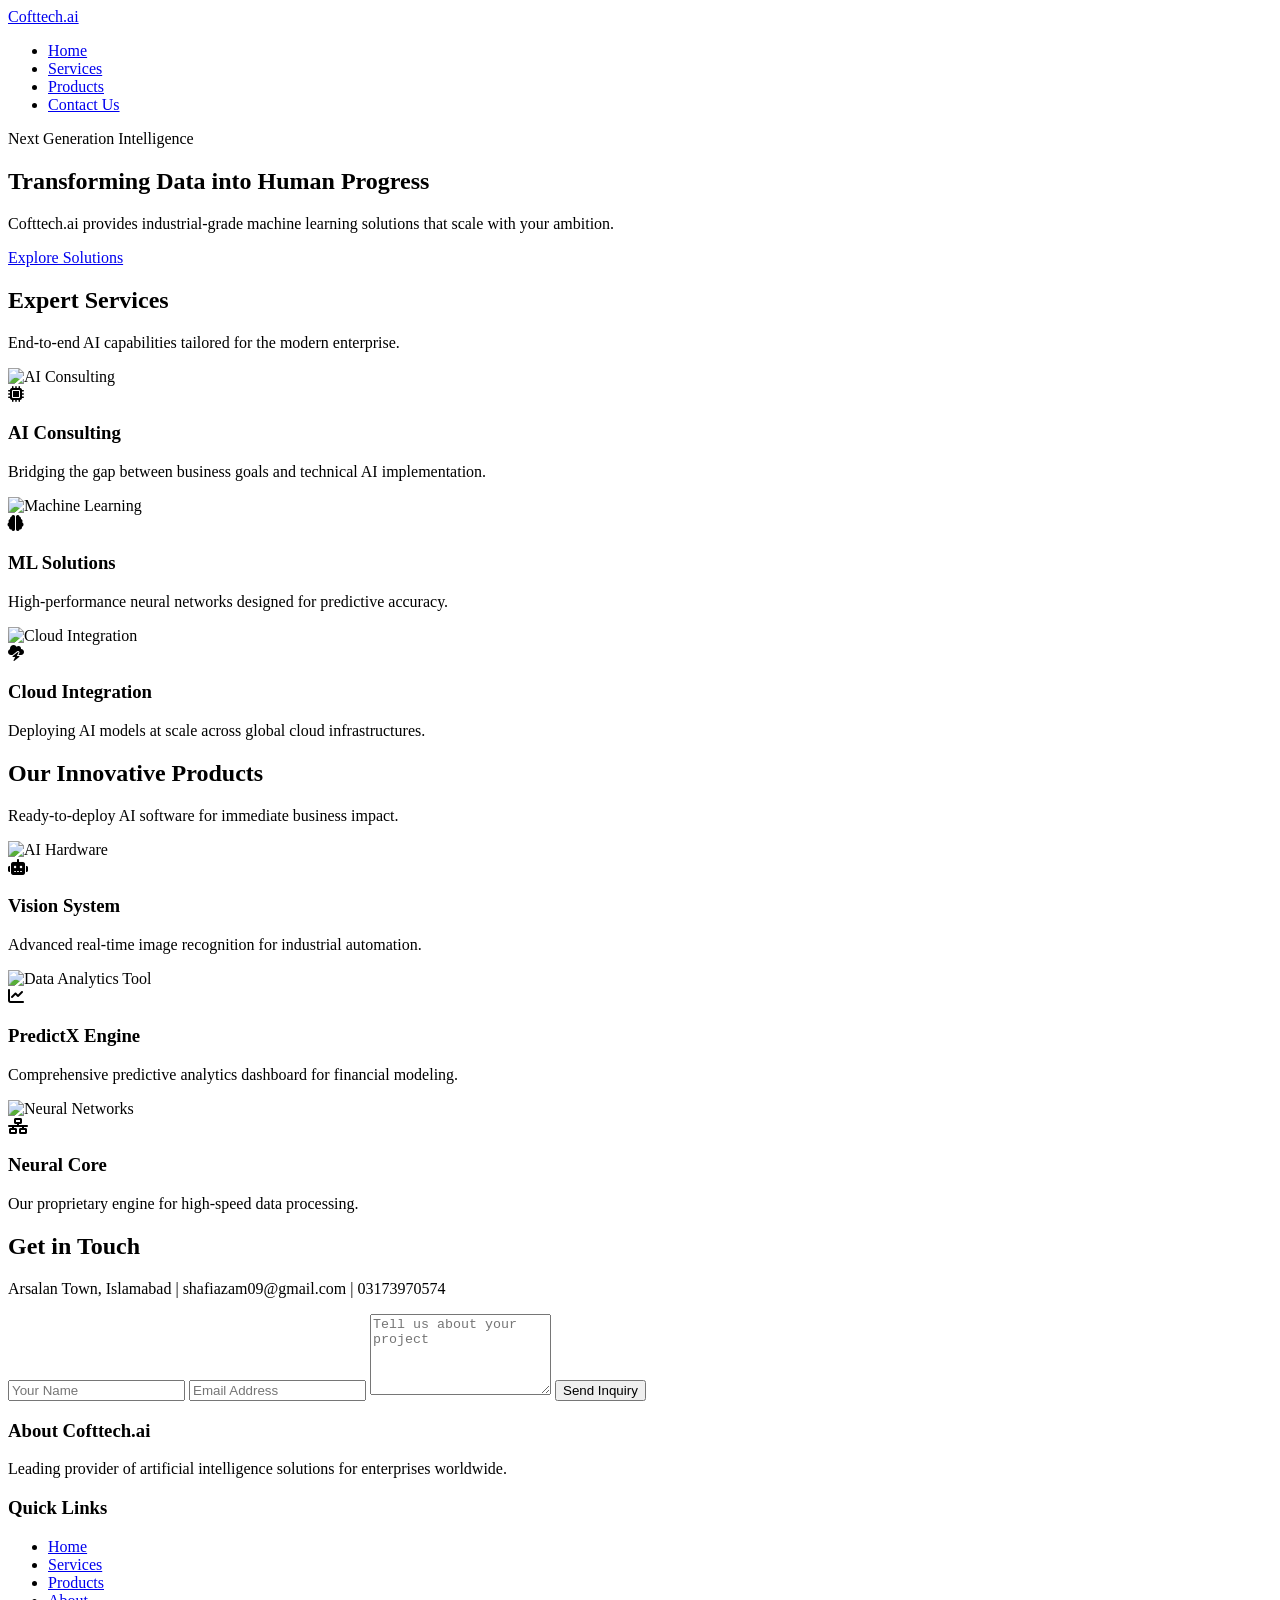
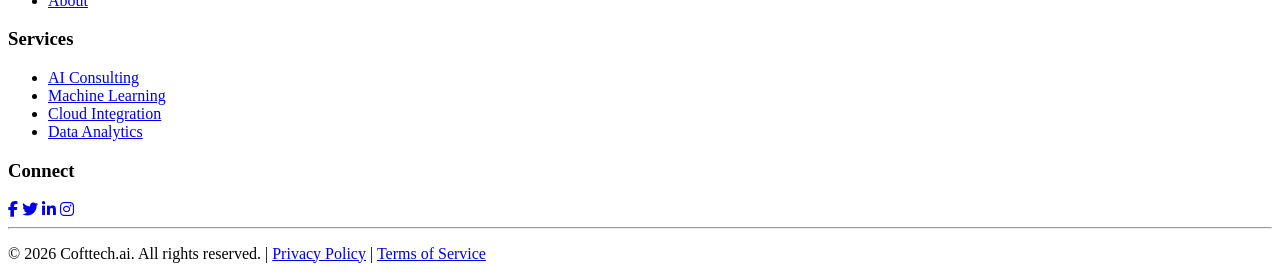
==== 1.Cofttech/Index.html @ a9986b80 "Assignment" ====
<!DOCTYPE html>
<html lang="en">
<head>
    <meta charset="UTF-8">
    <meta name="viewport" content="width=device-width, initial-scale=1.0">
    <title>Cofttech.ai | Advanced AI Solutions</title>
    <link href="https://fonts.googleapis.com/css2?family=Plus+Jakarta+Sans:wght@300;400;600;800&display=swap" rel="stylesheet">
    <link rel="stylesheet" href="https://cdnjs.cloudflare.com/ajax/libs/font-awesome/6.4.0/css/all.min.css">
    <link rel="stylesheet" href="style.css">
</head>
<body>

    <header class="navbar">
        <div class="container nav-flex">
            <a href="#" class="logo">Cofttech<span>.ai</span></a>
            <nav>
                <ul class="nav-links">
                    <li><a href="#home">Home</a></li>
                    <li><a href="#services">Services</a></li>
                    <li><a href="#products">Products</a></li>
                    <li><a href="#contact" class="nav-cta">Contact Us</a></li>
                </ul>
            </nav>
        </div>
    </header>

    <section id="home" class="hero">
        <div class="container">
            <div class="hero-content">
                <span class="badge">Next Generation Intelligence</span>
                <h1>Transforming Data into <span class="gradient-text">Human Progress</span></h1>
                <p>Cofttech.ai provides industrial-grade machine learning solutions that scale with your ambition.</p>
                <div class="hero-btns">
                    <a href="#services" class="btn btn-primary">Explore Solutions</a>
                </div>
            </div>
        </div>
    </section>

    <section id="services" class="services section-padding">
        <div class="container">
            <div class="section-header">
                <h2>Expert Services</h2>
                <p>End-to-end AI capabilities tailored for the modern enterprise.</p>
            </div>
            <div class="grid-container">
                <div class="service-card">
                    <img src="images/consulting.jpg" alt="AI Consulting">
                    <div class="card-body">
                        <i class="fas fa-microchip icon-gradient"></i>
                        <h3>AI Consulting</h3>
                        <p>Bridging the gap between business goals and technical AI implementation.</p>
                    </div>
                </div>
                <div class="service-card">
                    <img src="images/ml.jpg" alt="Machine Learning">
                    <div class="card-body">
                        <i class="fas fa-brain icon-gradient"></i>
                        <h3>ML Solutions</h3>
                        <p>High-performance neural networks designed for predictive accuracy.</p>
                    </div>
                </div>
                <div class="service-card">
                    <img src="images/cloud.jpg" alt="Cloud Integration">
                    <div class="card-body">
                        <i class="fas fa-cloud-bolt icon-gradient"></i>
                        <h3>Cloud Integration</h3>
                        <p>Deploying AI models at scale across global cloud infrastructures.</p>
                    </div>
                </div>
            </div>
        </div>
    </section>

    <section id="products" class="products-section section-padding bg-light">
        <div class="container">
            <div class="section-header">
                <h2>Our Innovative Products</h2>
                <p>Ready-to-deploy AI software for immediate business impact.</p>
            </div>
            <div class="grid-container">
                <div class="service-card">
                    <img src="images/AI.jpg" alt="AI Hardware">
                    <div class="card-body">
                        <i class="fas fa-robot icon-gradient"></i>
                        <h3>Vision System</h3>
                        <p>Advanced real-time image recognition for industrial automation.</p>
                    </div>
                </div>
                <div class="service-card">
                    <img src="images/DataAnalytics.jpg" alt="Data Analytics Tool">
                    <div class="card-body">
                        <i class="fas fa-chart-line icon-gradient"></i>
                        <h3>PredictX Engine</h3>
                        <p>Comprehensive predictive analytics dashboard for financial modeling.</p>
                    </div>
                </div>
                <div class="service-card">
                    <img src="images/data.jpg" alt="Neural Networks">
                    <div class="card-body">
                        <i class="fas fa-network-wired icon-gradient"></i>
                        <h3>Neural Core</h3>
                        <p>Our proprietary engine for high-speed data processing.</p>
                    </div>
                </div>
            </div>
        </div>
    </section>

    <section id="contact" class="contact-section section-padding">
        <div class="container">
            <div class="section-header">
                <h2 class="gradient-text">Get in Touch</h2>
                <p class="contact-intro">Arsalan Town, Islamabad | shafiazam09@gmail.com | 03173970574</p>
            </div>
            
            <div class="contact-form-container">
                <form class="dark-form">
                    <input type="text" placeholder="Your Name" required>
                    <input type="email" placeholder="Email Address" required>
                    <textarea rows="5" placeholder="Tell us about your project" required></textarea>
                    <button type="submit" class="form-btn">Send Inquiry</button>
                </form>
            </div>
        </div>
    </section>

    <footer class="main-footer">
        <div class="container footer-grid">
            <div class="footer-col">
                <h3>About Cofttech.ai</h3>
                <p>Leading provider of artificial intelligence solutions for enterprises worldwide.</p>
            </div>
            <div class="footer-col">
                <h3>Quick Links</h3>
                <ul>
                    <li><a href="#home">Home</a></li>
                    <li><a href="#services">Services</a></li>
                    <li><a href="#products">Products</a></li>
                    <li><a href="#about">About</a></li>
                </ul>
            </div>
            <div class="footer-col">
                <h3>Services</h3>
                <ul>
                    <li><a href="#">AI Consulting</a></li>
                    <li><a href="#">Machine Learning</a></li>
                    <li><a href="#">Cloud Integration</a></li>
                    <li><a href="#">Data Analytics</a></li>
                </ul>
            </div>
        </div>
        
        <div class="container footer-bottom">
            <div class="footer-socials">
                <h3>Connect</h3>
                <div class="social-icons">
                    <a href="#"><i class="fab fa-facebook-f"></i></a>
                    <a href="#"><i class="fab fa-twitter"></i></a>
                    <a href="#"><i class="fab fa-linkedin-in"></i></a>
                    <a href="#"><i class="fab fa-instagram"></i></a>
                </div>
            </div>
            <hr>
            <div class="copyright">
                <p>© 2026 Cofttech.ai. All rights reserved. | <a href="#">Privacy Policy</a> | <a href="#">Terms of Service</a></p>
            </div>
        </div>
    </footer>

</body>
</html>
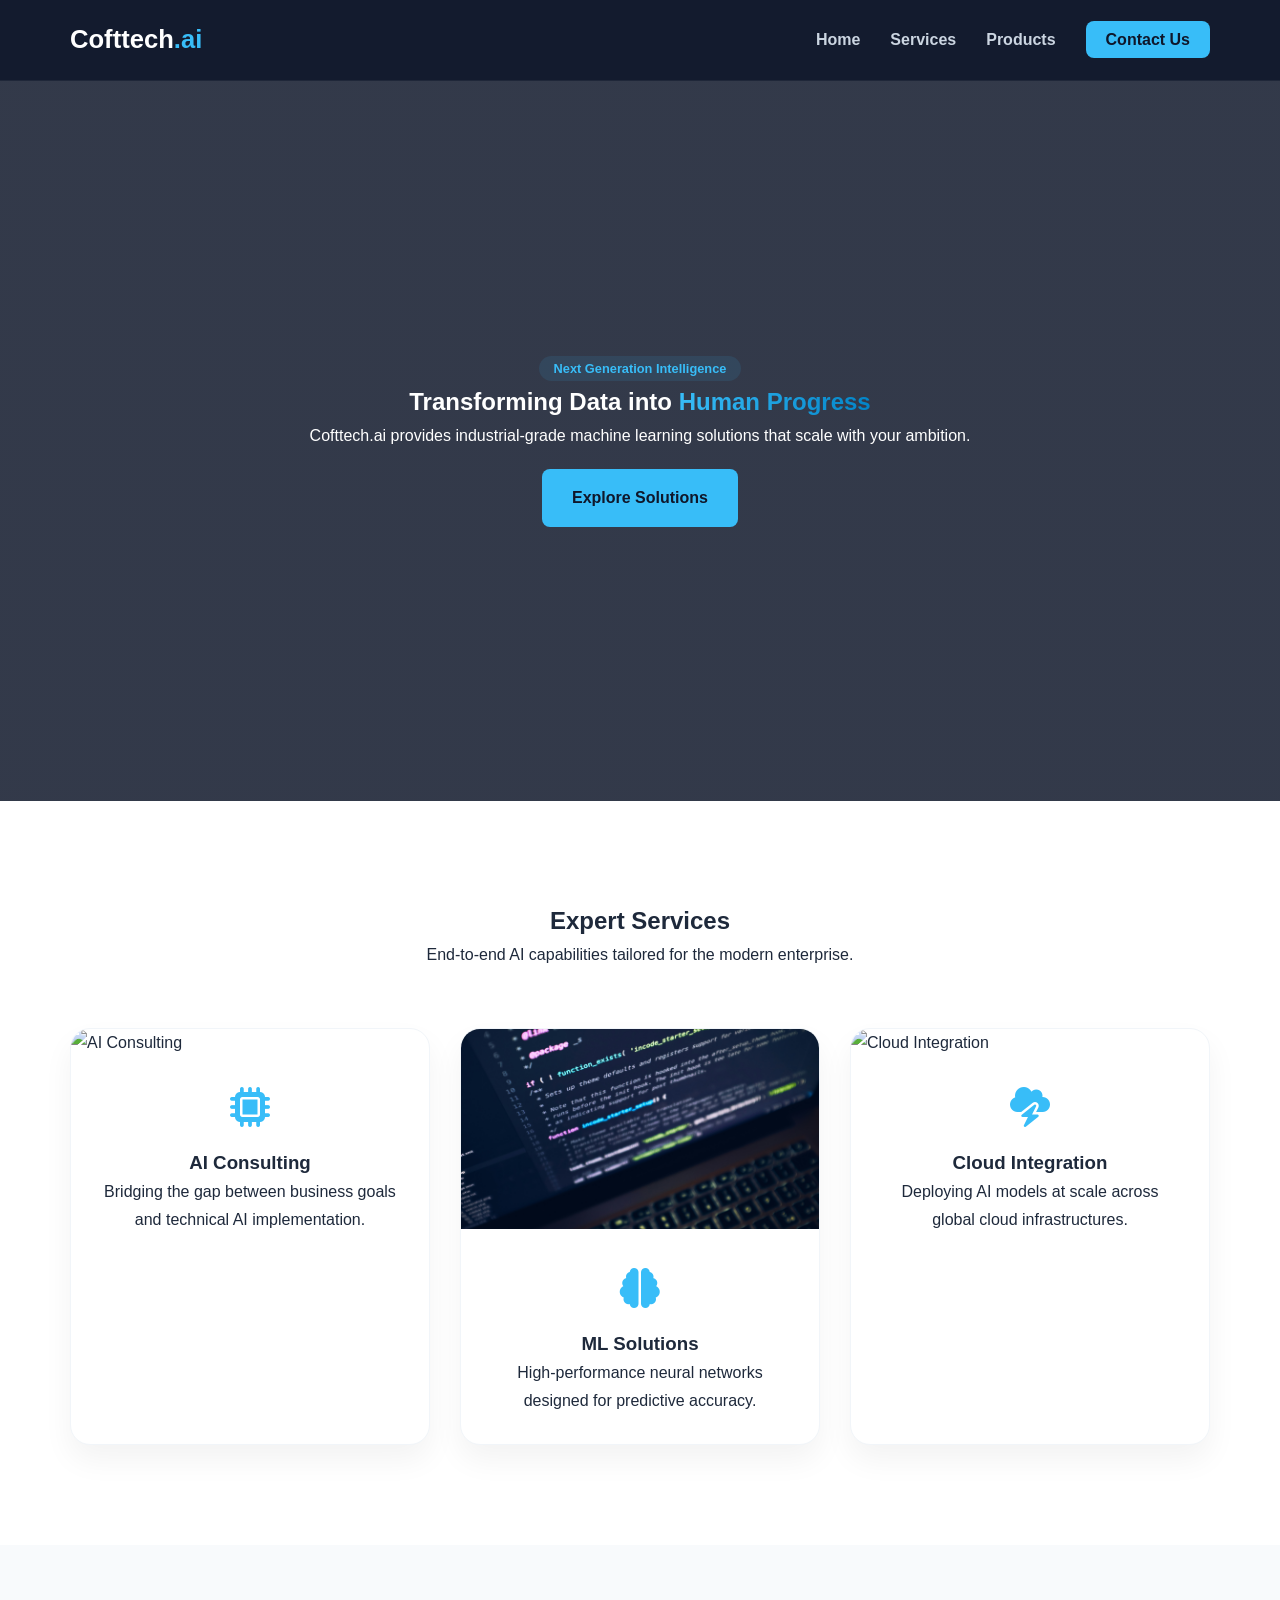
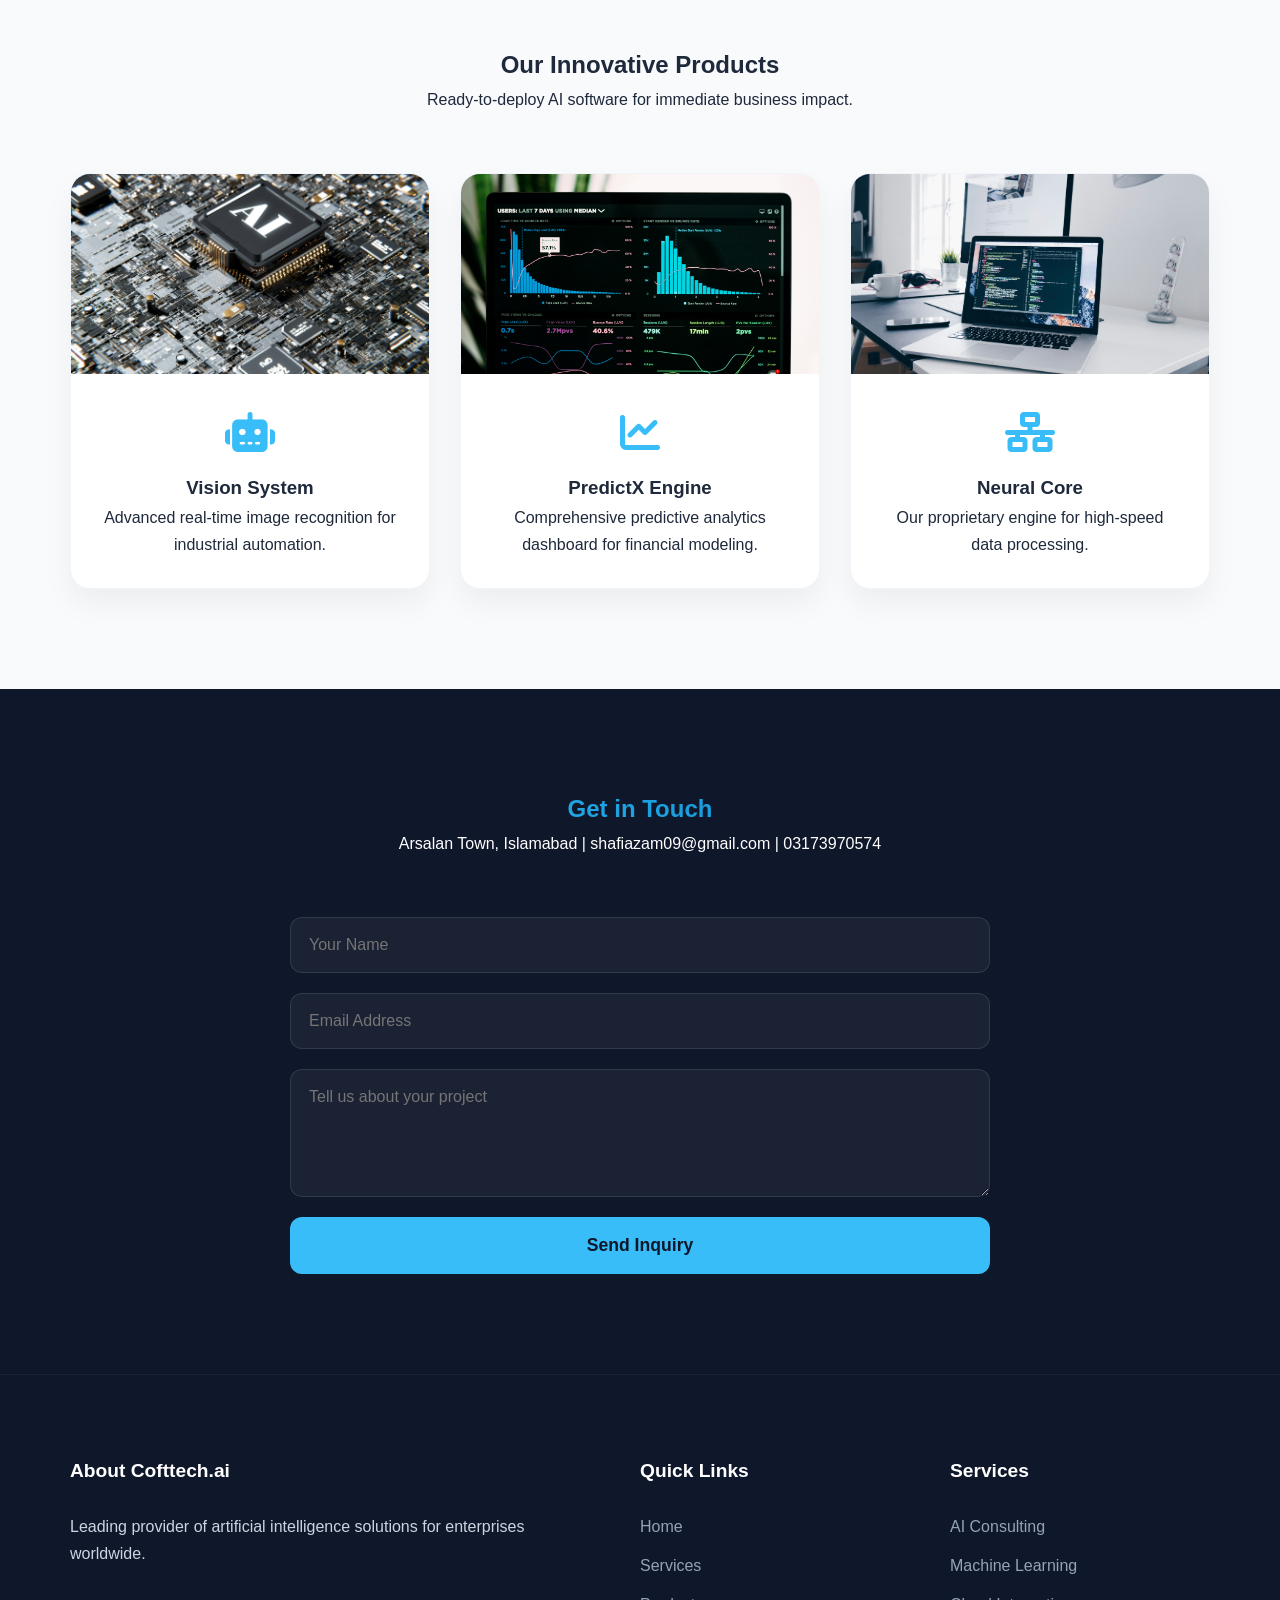
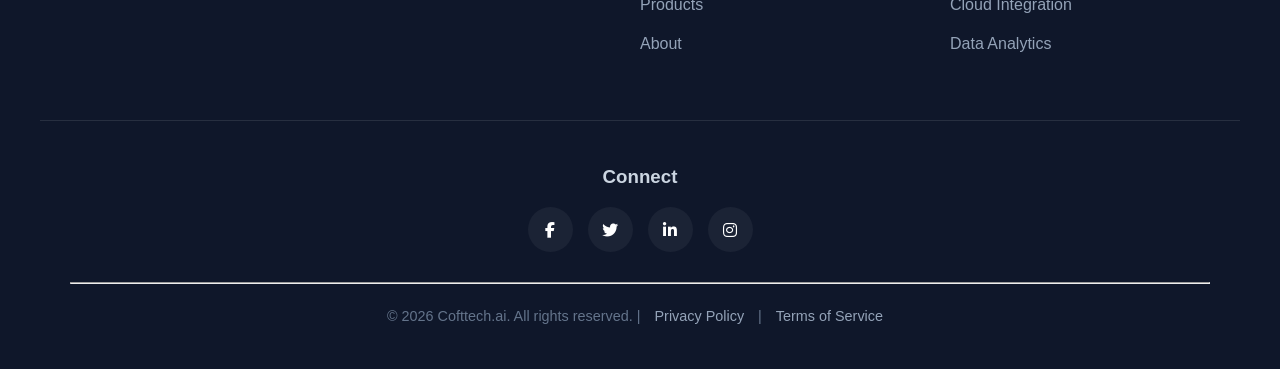
==== commit 49d052e7: "Mini Project that is my First Web Site" ====
--- a/1.Cofttech/Index.html
+++ b/1.Cofttech/Index.html
@@ -24,6 +24,7 @@
         </div>
     </header>
 
+    
     <section id="home" class="hero">
         <div class="container">
             <div class="hero-content">
--- a/1.Cofttech/style.css
+++ b/1.Cofttech/style.css
@@ -0,0 +1,126 @@
+/* --- Global & Variables --- */
+:root {
+    --primary: #0f172a;
+    --footer-bg: #111827; /* Darker navy for footer */
+    --accent: #38bdf8;
+    --accent-dark: #0284c7;
+    --bg-light: #f8fafc;
+    --white: #ffffff;
+    --text-muted: #94a3b8;
+}
+
+* { margin: 0; padding: 0; box-sizing: border-box; }
+html { scroll-behavior: smooth; font-size: 16px; }
+body { font-family: 'Plus Jakarta Sans', sans-serif; line-height: 1.7; color: #1e293b; }
+.container { max-width: 1200px; margin: 0 auto; padding: 0 30px; }
+.section-padding { padding: 100px 0; }
+.bg-light { background-color: var(--bg-light); }
+
+/* --- Header Improvement --- */
+.navbar {
+    position: sticky;
+    top: 0;
+    background: rgba(15, 23, 42, 0.98);
+    backdrop-filter: blur(12px);
+    padding: 18px 0;
+    z-index: 1000;
+    border-bottom: 1px solid rgba(255,255,255,0.05);
+}
+.nav-flex { display: flex; justify-content: space-between; align-items: center; }
+.logo { font-size: 1.6rem; font-weight: 800; color: #fff; text-decoration: none; }
+.logo span { color: var(--accent); }
+
+.nav-links { display: flex; list-style: none; gap: 30px; }
+.nav-links a { 
+    color: #cbd5e1; 
+    text-decoration: none; 
+    font-weight: 600; 
+    transition: 0.3s ease;
+    padding-bottom: 5px;
+    border-bottom: 2px solid transparent;
+}
+
+/* Hover effect: Turns color and adds underline border */
+.nav-links a:hover { 
+    color: var(--accent); 
+    border-bottom: 2px solid var(--accent);
+}
+
+.nav-cta {
+    background: var(--accent);
+    color: var(--primary) !important;
+    padding: 10px 20px !important;
+    border-radius: 8px;
+    border: none !important;
+}
+
+/* --- Hero & Sections --- */
+.hero { min-height: 80vh; background: linear-gradient(rgba(15,23,42,0.85), rgba(15,23,42,0.85)), url('images/hero.jpg') center/cover; display: flex; align-items: center; color: #fff; text-align: center; }
+.hero-content { margin: 0 auto; max-width: 800px; }
+.gradient-text { background: linear-gradient(90deg, var(--accent), var(--accent-dark)); -webkit-background-clip: text; -webkit-text-fill-color: transparent; }
+.badge { background: rgba(56,189,248,0.1); color: var(--accent); padding: 5px 15px; border-radius: 20px; font-weight: 700; font-size: 0.8rem; }
+.btn-primary { background: var(--accent); color: var(--primary); padding: 15px 30px; text-decoration: none; border-radius: 8px; font-weight: 700; display: inline-block; margin-top: 20px; }
+
+.section-header { text-align: center; margin-bottom: 60px; }
+.grid-container { display: grid; grid-template-columns: repeat(auto-fit, minmax(300px, 1fr)); gap: 30px; }
+.service-card { background: #fff; border-radius: 20px; overflow: hidden; box-shadow: 0 15px 30px rgba(0,0,0,0.05); transition: 0.4s; border: 1px solid #f1f5f9; }
+.service-card:hover { transform: translateY(-10px); }
+.service-card img { width: 100%; height: 200px; object-fit: cover; }
+.card-body { padding: 30px; text-align: center; }
+.icon-gradient { font-size: 2.5rem; color: var(--accent); margin-bottom: 20px; display: block; }
+
+/* --- Contact Form (Pic 2 Style) --- */
+.contact-section { background-color: #0f172a; color: #fff; }
+.contact-form-container { max-width: 700px; margin: 0 auto; }
+.dark-form { display: flex; flex-direction: column; gap: 20px; }
+.dark-form input, .dark-form textarea {
+    background: rgba(255,255,255,0.05);
+    border: 1px solid rgba(255,255,255,0.1);
+    padding: 18px;
+    border-radius: 12px;
+    color: #fff;
+    font-family: inherit;
+    font-size: 1rem;
+    outline: none;
+}
+.dark-form input:focus, .dark-form textarea:focus { border-color: var(--accent); }
+.form-btn {
+    background: var(--accent);
+    color: var(--primary);
+    padding: 18px;
+    border: none;
+    border-radius: 12px;
+    font-weight: 800;
+    font-size: 1.1rem;
+    cursor: pointer;
+    transition: 0.3s;
+}
+.form-btn:hover { background: #fff; transform: translateY(-3px); }
+
+/* --- Footer (Pic 1 Style) --- */
+.main-footer { background: #0f172a; color: #cbd5e1; padding-top: 80px; padding-bottom: 40px; border-top: 1px solid rgba(255,255,255,0.05); }
+.footer-grid { display: grid; grid-template-columns: 2fr 1fr 1fr; gap: 50px; margin-bottom: 50px; }
+.footer-col h3 { color: #fff; margin-bottom: 25px; font-size: 1.2rem; }
+.footer-col ul { list-style: none; }
+.footer-col li { margin-bottom: 12px; }
+.footer-col a { color: #94a3b8; text-decoration: none; transition: 0.3s; }
+.footer-col a:hover { color: var(--accent); padding-left: 5px; }
+
+.footer-bottom { border-top: 1px solid rgba(255,255,255,0.1); padding-top: 40px; text-align: center; }
+.footer-socials { margin-bottom: 30px; }
+.social-icons { display: flex; justify-content: center; gap: 15px; margin-top: 15px; }
+.social-icons a { 
+    background: rgba(255,255,255,0.05); 
+    width: 45px; height: 45px; 
+    display: flex; align-items: center; justify-content: center; 
+    border-radius: 50%; color: #fff; text-decoration: none; transition: 0.3s;
+}
+.social-icons a:hover { background: var(--accent); color: var(--primary); transform: translateY(-5px); }
+
+.copyright { font-size: 0.9rem; color: #64748b; margin-top: 20px; }
+.copyright a { color: #94a3b8; text-decoration: none; margin: 0 10px; }
+
+@media (max-width: 768px) {
+    .nav-links { display: none; }
+    .footer-grid { grid-template-columns: 1fr; gap: 30px; }
+}
